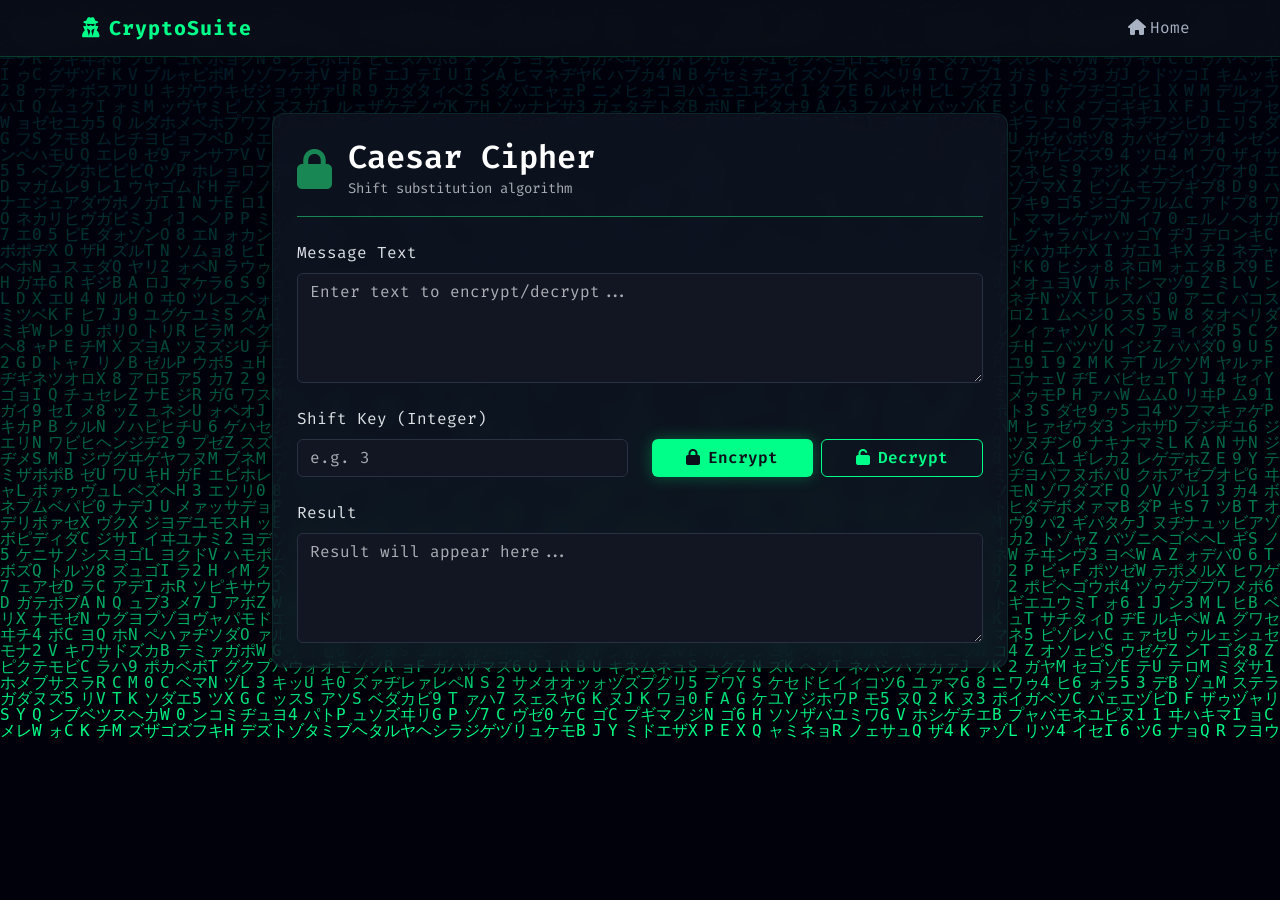
==== Lab_02/web/caesar.html @ 9fda693c "Web Interface" ====
<!DOCTYPE html>
<html lang="en" data-bs-theme="dark">
<head>
    <meta charset="UTF-8">
    <meta name="viewport" content="width=device-width, initial-scale=1.0">
    <title>CryptoSuite | Caesar Cipher</title>
    <link href="https://cdn.jsdelivr.net/npm/bootstrap@5.3.2/dist/css/bootstrap.min.css" rel="stylesheet">
    <link rel="stylesheet" href="style.css">
    <link rel="stylesheet" href="https://cdnjs.cloudflare.com/ajax/libs/font-awesome/6.4.2/css/all.min.css">
</head>
<body>
<canvas id="matrix-bg" style="position: fixed; top: 0; left: 0; width: 100vw; height: 100vh; z-index: -1; pointer-events: none;"></canvas>

<nav class="navbar navbar-expand-lg sticky-top">
    <div class="container">
        <a class="navbar-brand" href="index.html">
            <i class="fa-solid fa-user-secret me-2"></i>CryptoSuite
        </a>
        <div class="collapse navbar-collapse">
            <ul class="navbar-nav ms-auto">
                <li class="nav-item"><a class="nav-link" href="index.html"><i class="fa-solid fa-home me-1"></i>Home</a></li>
            </ul>
        </div>
    </div>
</nav>

<div class="container mt-5 pt-2">
    <div class="row justify-content-center">
        <div class="col-lg-8">
            <div class="card p-4">
                <div class="d-flex align-items-center mb-4 border-bottom border-success pb-3">
                    <i class="fa-solid fa-lock text-success fs-1 me-3"></i>
                    <div>
                        <h2 class="card-title mb-0">Caesar Cipher</h2>
                        <span class="text-muted small">Shift substitution algorithm</span>
                    </div>
                </div>
                
                <div class="mb-4">
                    <label for="input-text" class="form-label">Message Text</label>
                    <textarea class="form-control" id="input-text" rows="4" placeholder="Enter text to encrypt/decrypt..."></textarea>
                </div>

                <div class="row mb-4 align-items-end">
                    <div class="col-md-6">
                        <label for="key" class="form-label">Shift Key (Integer)</label>
                        <input type="number" class="form-control" id="key" placeholder="e.g. 3">
                    </div>
                    <div class="col-md-6 mt-3 mt-md-0 d-flex gap-2">
                        <button class="btn btn-primary flex-grow-1" onclick="processCipher('caesar', 'encrypt')">
                            <i class="fa-solid fa-lock me-2"></i>Encrypt
                        </button>
                        <button class="btn btn-secondary flex-grow-1" onclick="processCipher('caesar', 'decrypt')">
                            <i class="fa-solid fa-unlock me-2"></i>Decrypt
                        </button>
                    </div>
                </div>

                <div>
                    <label for="output-text" class="form-label">Result</label>
                    <textarea class="form-control" id="output-text" rows="4" readonly placeholder="Result will appear here..."></textarea>
                </div>
            </div>
        </div>
    </div>
</div>

<script src="main.js"></script>
</body>
</html>
---- Lab_02/web/style.css ----
@import url('https://fonts.googleapis.com/css2?family=Fira+Code:wght@400;500;700&display=swap');

body {
    background-color: transparent;
    color: #a9b2c3;
    font-family: 'Fira Code', monospace;
    min-height: 100vh;
}

.navbar {
    background: rgba(11, 15, 25, 0.8) !important;
    backdrop-filter: blur(10px);
    border-bottom: 1px solid rgba(0, 255, 136, 0.2);
}

.navbar-brand {
    color: #00ff88 !important;
    font-weight: 700;
    letter-spacing: 1px;
}

.nav-link {
    color: #a9b2c3 !important;
    transition: all 0.3s ease;
}

.nav-link:hover, .nav-link.active {
    color: #00ff88 !important;
    text-shadow: 0 0 10px rgba(0, 255, 136, 0.4);
}

.card {
    background: rgba(20, 25, 40, 0.6);
    border: 1px solid rgba(0, 255, 136, 0.1);
    backdrop-filter: blur(10px);
    border-radius: 12px;
    box-shadow: 0 8px 32px rgba(0, 0, 0, 0.3);
    transition: transform 0.3s ease, box-shadow 0.3s ease;
}

.card:hover {
    transform: translateY(-5px);
    box-shadow: 0 12px 40px rgba(0, 255, 136, 0.15);
    border-color: rgba(0, 255, 136, 0.3);
}

.card-title {
    color: #ffffff;
    font-weight: 600;
}

.form-control, .form-select {
    background-color: #121622 !important;
    border: 1px solid #2a3142 !important;
    color: #00ff88 !important;
    font-family: 'Fira Code', monospace;
}

.form-control:focus, .form-select:focus {
    box-shadow: 0 0 0 0.25rem rgba(0, 255, 136, 0.25) !important;
    border-color: #00ff88 !important;
}

.btn-primary {
    background-color: #00ff88;
    color: #0b0f19;
    border: none;
    font-weight: 600;
    box-shadow: 0 0 15px rgba(0, 255, 136, 0.3);
    transition: all 0.3s ease;
}

.btn-primary:hover {
    background-color: #00cc6a;
    color: #0b0f19;
    box-shadow: 0 0 25px rgba(0, 255, 136, 0.5);
    transform: scale(1.02);
}

.btn-secondary {
    background-color: transparent;
    border: 1px solid #00ff88;
    color: #00ff88;
    font-weight: 600;
    transition: all 0.3s ease;
}

.btn-secondary:hover {
    background-color: rgba(0, 255, 136, 0.1);
    color: #00ff88;
}

.matrix-grid {
    display: grid;
    grid-template-columns: repeat(5, 1fr);
    gap: 8px;
    margin-top: 20px;
    max-width: 300px;
    margin-left: auto;
    margin-right: auto;
}

.matrix-cell {
    background: #121622;
    border: 1px solid rgba(0, 255, 136, 0.3);
    border-radius: 6px;
    padding: 15px;
    text-align: center;
    color: #00ff88;
    font-size: 1.2rem;
    font-weight: bold;
    text-transform: uppercase;
}
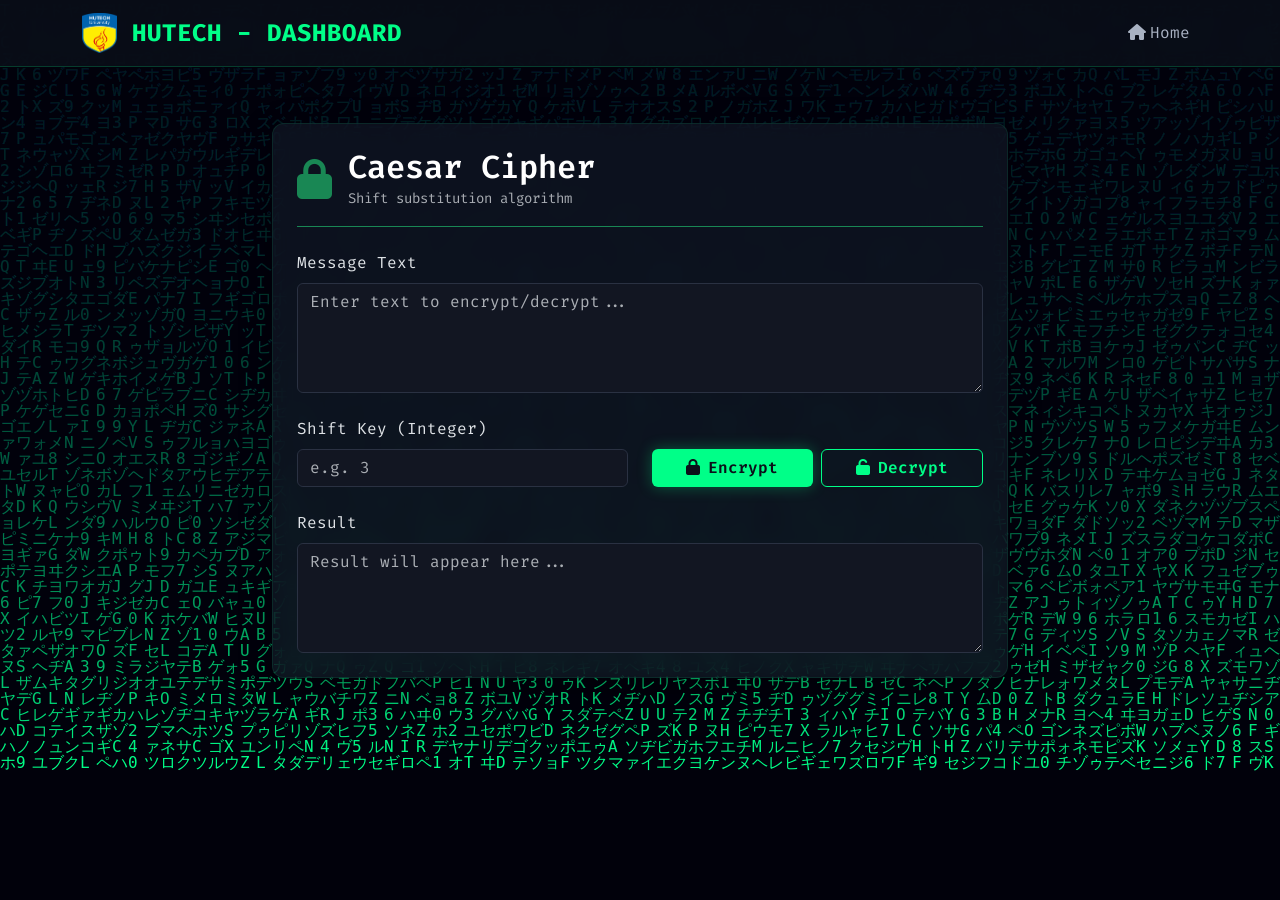
==== commit dd0c28c1: "update logo && animation" ====
--- a/Lab_02/web/caesar.html
+++ b/Lab_02/web/caesar.html
@@ -13,8 +13,9 @@
 
 <nav class="navbar navbar-expand-lg sticky-top">
     <div class="container">
-        <a class="navbar-brand" href="index.html">
-            <i class="fa-solid fa-user-secret me-2"></i>CryptoSuite
+        <a class="navbar-brand d-flex align-items-center" href="index.html">
+            <img src="logo-hutech.webp" alt="HUTECH Logo" style="height: 40px; margin-right: 15px;">
+            <span class="fs-4 fw-bold">HUTECH - DASHBOARD</span>
         </a>
         <div class="collapse navbar-collapse">
             <ul class="navbar-nav ms-auto">
--- a/Lab_02/web/style.css
+++ b/Lab_02/web/style.css
@@ -24,7 +24,8 @@
     transition: all 0.3s ease;
 }
 
-.nav-link:hover, .nav-link.active {
+.nav-link:hover,
+.nav-link.active {
     color: #00ff88 !important;
     text-shadow: 0 0 10px rgba(0, 255, 136, 0.4);
 }
@@ -49,14 +50,16 @@
     font-weight: 600;
 }
 
-.form-control, .form-select {
+.form-control,
+.form-select {
     background-color: #121622 !important;
     border: 1px solid #2a3142 !important;
     color: #00ff88 !important;
     font-family: 'Fira Code', monospace;
 }
 
-.form-control:focus, .form-select:focus {
+.form-control:focus,
+.form-select:focus {
     box-shadow: 0 0 0 0.25rem rgba(0, 255, 136, 0.25) !important;
     border-color: #00ff88 !important;
 }
@@ -111,3 +114,79 @@
     font-weight: bold;
     text-transform: uppercase;
 }
+
+/* Windows Error Popup Style */
+.hacker-popup {
+    position: fixed;
+    width: 300px;
+    background-color: #ece9d8;
+    border: 3px solid #0054e3;
+    border-top-width: 0;
+    font-family: 'Tahoma', sans-serif;
+    color: black;
+    z-index: 9999;
+    box-shadow: 2px 2px 10px rgba(0, 0, 0, 0.5);
+    user-select: none;
+}
+
+.hacker-popup-header {
+    background: linear-gradient(to right, #0058e6 0%, #3a93ff 100%);
+    color: white;
+    padding: 3px 5px;
+    font-weight: bold;
+    font-size: 13px;
+    display: flex;
+    justify-content: space-between;
+    align-items: center;
+    border: 1px solid white;
+}
+
+.hacker-popup-close {
+    background-color: #e24236;
+    color: white;
+    border: 1px solid white;
+    font-weight: bold;
+    width: 20px;
+    height: 20px;
+    line-height: 15px;
+    padding: 0;
+    cursor: default;
+}
+
+.hacker-popup-body {
+    padding: 20px;
+    display: flex;
+    align-items: center;
+    background-color: #fff;
+    border: 1px solid #0054e3;
+    border-top: none;
+    border-bottom: none;
+}
+
+.hacker-popup-icon {
+    font-size: 30px;
+    margin-right: 15px;
+    color: #ffcc00;
+}
+
+.hacker-popup-message {
+    font-size: 14px;
+}
+
+.hacker-popup-footer {
+    background-color: #ece9d8;
+    padding: 10px;
+    text-align: center;
+    border: 1px solid #0054e3;
+    border-top: none;
+}
+
+.hacker-popup-btn {
+    padding: 3px 25px;
+    border: 1px solid #8e8f8f;
+    background-color: #ffffff;
+    color: #000000;
+    font-weight: 900;
+    box-shadow: inset -1px -1px 3px rgba(0, 0, 0, 0.2), inset 1px 1px 3px rgba(255, 255, 255, 0.8);
+    cursor: default;
+}
